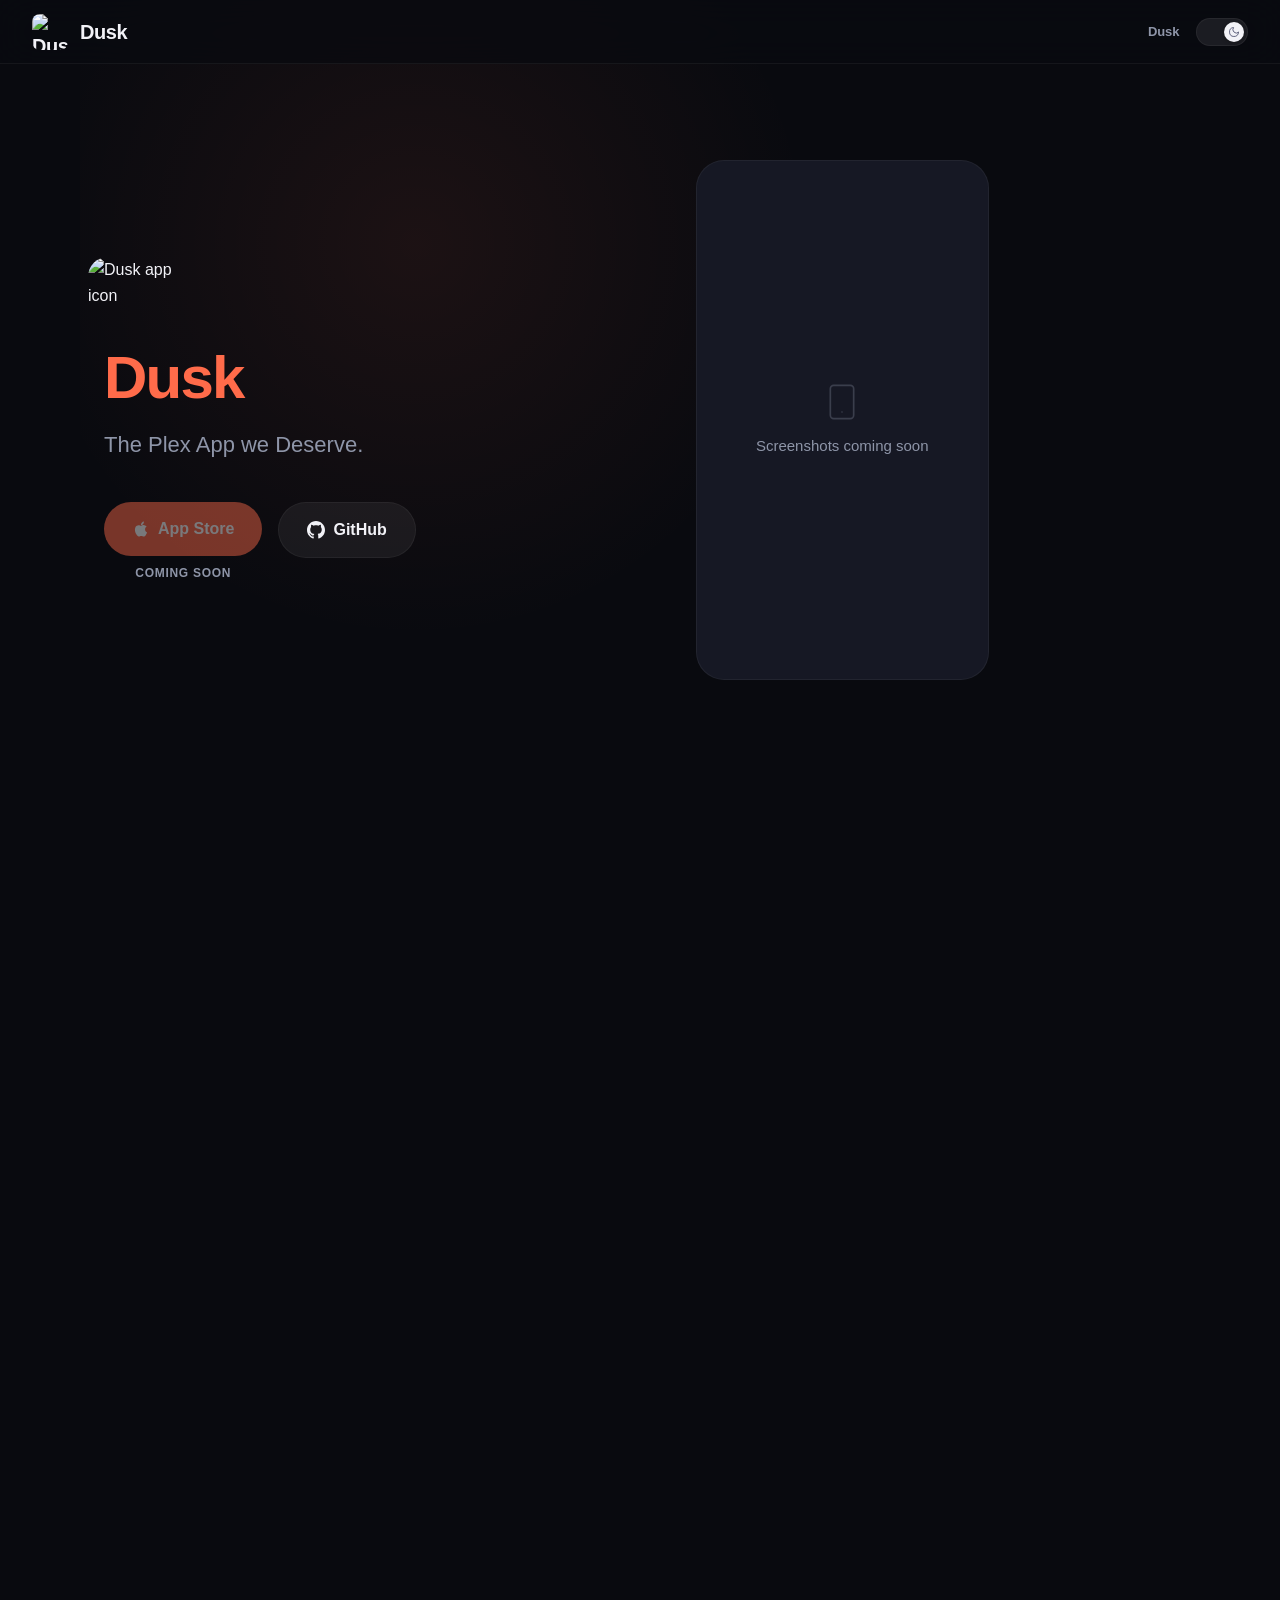
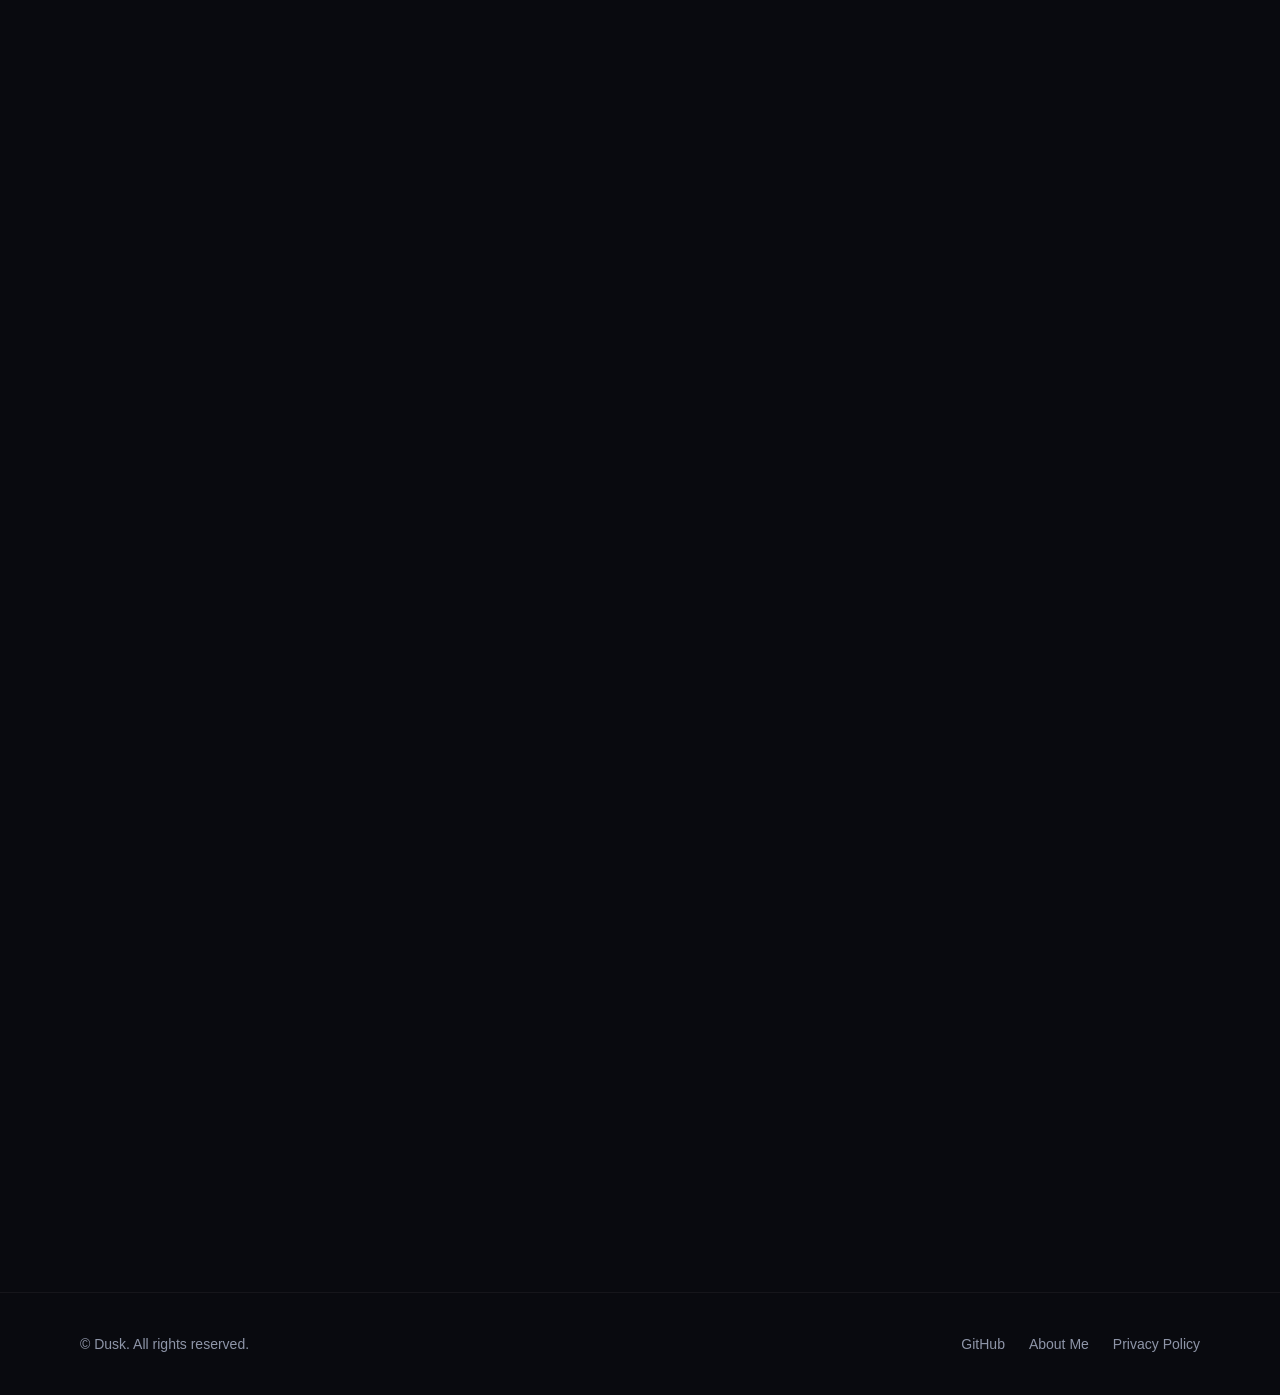
==== website/index.html @ 1515a727 "Add FAQ section to website" ====
<!DOCTYPE html>
<html lang="en" data-theme="dark">
<head>
  <meta charset="UTF-8">
  <meta name="viewport" content="width=device-width, initial-scale=1.0">
  <title>Dusk — The Plex App we Deserve for iPhone, iPad, Mac &amp; Apple TV</title>
  <meta name="description" content="Dusk is the Plex app we deserve, for iPhone, iPad, Mac, and Apple TV. Plays MKV, HEVC, DTS, and every subtitle format. Native SwiftUI, open source, no tracking.">
  <meta name="keywords" content="Plex, Plex client, iOS, iPad, Mac, Apple TV, media player, MKV, HEVC, DTS, SwiftUI, open source, streaming, direct play">
  <meta name="author" content="Marvin von Rappard">
  <meta name="theme-color" content="#090A0F" media="(prefers-color-scheme: dark)">
  <meta name="theme-color" content="#F5F7FA" media="(prefers-color-scheme: light)">
  <link rel="canonical" href="https://getdusk.app/">

  <!-- Open Graph -->
  <meta property="og:title" content="Dusk — The Plex App we Deserve.">
  <meta property="og:description" content="Native Plex client for iPhone, iPad, Mac, and Apple TV. Plays everything in your library — MKV, HEVC, DTS, subtitles. Open source.">
  <meta property="og:type" content="website">
  <meta property="og:url" content="https://getdusk.app/">
  <meta property="og:image" content="https://getdusk.app/assets/og-image.png">
  <meta property="og:image:width" content="1200">
  <meta property="og:image:height" content="630">
  <meta property="og:image:alt" content="Dusk — The Plex App we Deserve">
  <meta property="og:site_name" content="Dusk">
  <meta property="og:locale" content="en_US">

  <!-- Twitter Card -->
  <meta name="twitter:card" content="summary_large_image">
  <meta name="twitter:title" content="Dusk — The Plex App we Deserve.">
  <meta name="twitter:description" content="Native Plex client for iPhone, iPad, Mac, and Apple TV. Plays everything. Open source.">
  <meta name="twitter:image" content="https://getdusk.app/assets/og-image.png">
  <meta name="twitter:image:alt" content="Dusk — The Plex App we Deserve">

  <!-- App Links -->
  <meta name="apple-itunes-app" content="app-id=PLACEHOLDER">
  <meta property="al:ios:app_name" content="Dusk">

  <link rel="icon" type="image/png" href="/assets/app-icon.png">
  <link rel="apple-touch-icon" href="/assets/app-icon.png">
  <link rel="stylesheet" href="css/style.css">
</head>
<body>

  <!-- ===== Nav ===== -->
  <nav class="nav">
    <a href="#" class="nav-brand">
      <img src="assets/app-icon.png" alt="Dusk icon" width="36" height="36">
      <span>Dusk</span>
    </a>

    <div class="theme-switch" id="theme-switch" role="switch" aria-checked="true" aria-label="Toggle theme" tabindex="0">
      <div class="theme-switch-label">
        <div class="theme-switch-label-inner">
          <span class="theme-switch-label-text">Dawn</span>
          <span class="theme-switch-label-text">Dusk</span>
        </div>
      </div>
      <div class="theme-switch-track">
        <div class="theme-switch-knob">
          <svg class="theme-switch-icon-sun" xmlns="http://www.w3.org/2000/svg" fill="none" viewBox="0 0 24 24" stroke="currentColor" stroke-width="2" stroke-linecap="round" stroke-linejoin="round">
            <circle cx="12" cy="12" r="5"/><line x1="12" y1="1" x2="12" y2="3"/><line x1="12" y1="21" x2="12" y2="23"/><line x1="4.22" y1="4.22" x2="5.64" y2="5.64"/><line x1="18.36" y1="18.36" x2="19.78" y2="19.78"/><line x1="1" y1="12" x2="3" y2="12"/><line x1="21" y1="12" x2="23" y2="12"/><line x1="4.22" y1="19.78" x2="5.64" y2="18.36"/><line x1="18.36" y1="5.64" x2="19.78" y2="4.22"/>
          </svg>
          <svg class="theme-switch-icon-moon" xmlns="http://www.w3.org/2000/svg" fill="none" viewBox="0 0 24 24" stroke="currentColor" stroke-width="2" stroke-linecap="round" stroke-linejoin="round">
            <path d="M21 12.79A9 9 0 1 1 11.21 3 7 7 0 0 0 21 12.79z"/>
          </svg>
        </div>
      </div>
    </div>
  </nav>

  <!-- ===== Hero ===== -->
  <section class="hero">
    <div class="hero-left">
      <img src="assets/app-icon.png" alt="Dusk app icon" class="hero-icon">
      <h1><span class="accent">Dusk</span></h1>
      <p class="hero-tagline">The Plex App we Deserve.</p>
      <div class="hero-ctas">
        <div class="app-store-wrapper">
          <a href="#" class="btn btn-primary btn-disabled" aria-disabled="true">
            <svg xmlns="http://www.w3.org/2000/svg" width="18" height="18" viewBox="0 0 24 24" fill="currentColor"><path d="M18.71 19.5c-.83 1.24-1.71 2.45-3.05 2.47-1.34.03-1.77-.79-3.29-.79-1.53 0-2 .77-3.27.82-1.31.05-2.3-1.32-3.14-2.53C4.25 17 2.94 12.45 4.7 9.39c.87-1.52 2.43-2.48 4.12-2.51 1.28-.02 2.5.87 3.29.87.78 0 2.26-1.07 3.8-.91.65.03 2.47.26 3.64 1.98-.09.06-2.17 1.28-2.15 3.81.03 3.02 2.65 4.03 2.68 4.04-.03.07-.42 1.44-1.38 2.83M13 3.5c.73-.83 1.94-1.46 2.94-1.5.13 1.17-.34 2.35-1.04 3.19-.69.85-1.83 1.51-2.95 1.42-.15-1.15.41-2.35 1.05-3.11Z"/></svg>
            App Store
          </a>
          <span class="coming-soon-label">Coming Soon</span>
        </div>
        <a href="https://github.com/marvinvr/dusk-player" class="btn btn-secondary" target="_blank" rel="noopener">
          <svg xmlns="http://www.w3.org/2000/svg" width="18" height="18" viewBox="0 0 24 24" fill="currentColor"><path d="M12 0c-6.626 0-12 5.373-12 12 0 5.302 3.438 9.8 8.207 11.387.599.111.793-.261.793-.577v-2.234c-3.338.726-4.033-1.416-4.033-1.416-.546-1.387-1.333-1.756-1.333-1.756-1.089-.745.083-.729.083-.729 1.205.084 1.839 1.237 1.839 1.237 1.07 1.834 2.807 1.304 3.492.997.107-.775.418-1.305.762-1.604-2.665-.305-5.467-1.334-5.467-5.931 0-1.311.469-2.381 1.236-3.221-.124-.303-.535-1.524.117-3.176 0 0 1.008-.322 3.301 1.23.957-.266 1.983-.399 3.003-.404 1.02.005 2.047.138 3.006.404 2.291-1.552 3.297-1.23 3.297-1.23.653 1.653.242 2.874.118 3.176.77.84 1.235 1.911 1.235 3.221 0 4.609-2.807 5.624-5.479 5.921.43.372.823 1.102.823 2.222v3.293c0 .319.192.694.801.576 4.765-1.589 8.199-6.086 8.199-11.386 0-6.627-5.373-12-12-12z"/></svg>
          GitHub
        </a>
      </div>
    </div>

    <div class="hero-right">
      <div class="hero-screenshot-placeholder">
        <svg xmlns="http://www.w3.org/2000/svg" width="40" height="40" viewBox="0 0 24 24" fill="none" stroke="currentColor" stroke-width="1" stroke-linecap="round" stroke-linejoin="round"><rect x="5" y="2" width="14" height="20" rx="2" ry="2"/><line x1="12" y1="18" x2="12.01" y2="18"/></svg>
        <p>Screenshots coming soon</p>
      </div>
    </div>
  </section>

  <!-- ===== Features ===== -->
  <section class="features">
    <div class="features-header fade-in">
      <h2>Everything you need to watch.</h2>
      <p>Built from the ground up for your Plex library and every Apple device you own.</p>
    </div>
    <div class="features-grid">
      <div class="feature-card fade-in">
        <div class="feature-icon">
          <svg xmlns="http://www.w3.org/2000/svg" width="24" height="24" viewBox="0 0 24 24" fill="none" stroke="#FF6B4A" stroke-width="1.5" stroke-linecap="round" stroke-linejoin="round"><polygon points="5 3 19 12 5 21 5 3"/></svg>
        </div>
        <h3>Plays Everything</h3>
        <p>MKV, HEVC, DTS, subtitles&mdash;whatever's in your library, it just works.</p>
      </div>
      <div class="feature-card fade-in">
        <div class="feature-icon">
          <svg xmlns="http://www.w3.org/2000/svg" width="24" height="24" viewBox="0 0 24 24" fill="none" stroke="#FF6B4A" stroke-width="1.5" stroke-linecap="round" stroke-linejoin="round"><path d="M21 12.79A9 9 0 1 1 11.21 3 7 7 0 0 0 21 12.79z"/></svg>
        </div>
        <h3>Designed for the Dark</h3>
        <p>A gorgeous dark interface that lets your posters and backdrops take center stage.</p>
      </div>
      <div class="feature-card fade-in">
        <div class="feature-icon">
          <svg xmlns="http://www.w3.org/2000/svg" width="24" height="24" viewBox="0 0 24 24" fill="none" stroke="#FF6B4A" stroke-width="1.5" stroke-linecap="round" stroke-linejoin="round"><polygon points="5 4 15 12 5 20 5 4"/><line x1="19" y1="5" x2="19" y2="19"/></svg>
        </div>
        <h3>Skip the Boring Parts</h3>
        <p>Automatically skips intros and credits. Binge without lifting a finger.</p>
      </div>
      <div class="feature-card fade-in">
        <div class="feature-icon">
          <svg xmlns="http://www.w3.org/2000/svg" width="24" height="24" viewBox="0 0 24 24" fill="none" stroke="#FF6B4A" stroke-width="1.5" stroke-linecap="round" stroke-linejoin="round"><polyline points="17 1 21 5 17 9"/><path d="M3 11V9a4 4 0 0 1 4-4h14"/><polyline points="7 23 3 19 7 15"/><path d="M21 13v2a4 4 0 0 1-4 4H3"/></svg>
        </div>
        <h3>Continuous Play</h3>
        <p>Next episode starts automatically. It even asks if you fell asleep.</p>
      </div>
      <div class="feature-card fade-in">
        <div class="feature-icon">
          <svg xmlns="http://www.w3.org/2000/svg" width="24" height="24" viewBox="0 0 24 24" fill="none" stroke="#FF6B4A" stroke-width="1.5" stroke-linecap="round" stroke-linejoin="round"><rect x="2" y="2" width="12" height="12" rx="2"/><path d="M14 14h6a2 2 0 0 1 2 2v4a2 2 0 0 1-2 2h-4a2 2 0 0 1-2-2v-6z"/></svg>
        </div>
        <h3>Picture in Picture</h3>
        <p>Keep watching while you browse. Multitasking, meet movie night.</p>
      </div>
      <div class="feature-card fade-in">
        <div class="feature-icon">
          <svg xmlns="http://www.w3.org/2000/svg" width="24" height="24" viewBox="0 0 24 24" fill="none" stroke="#FF6B4A" stroke-width="1.5" stroke-linecap="round" stroke-linejoin="round"><rect x="2" y="3" width="20" height="14" rx="2" ry="2"/><line x1="8" y1="21" x2="16" y2="21"/><line x1="12" y1="17" x2="12" y2="21"/></svg>
        </div>
        <h3>Native on Every Apple Device</h3>
        <p>Real SwiftUI on iPhone, iPad, and Mac. Apple TV coming soon.</p>
      </div>
    </div>
  </section>

  <!-- ===== Tech Specs ===== -->
  <section class="specs fade-in">
    <div class="specs-row">
      <span class="spec-badge">Direct Play</span>
      <span class="spec-badge">4K HEVC</span>
      <span class="spec-badge">Resume Anywhere</span>
      <span class="spec-badge">Subtitle &amp; Audio Tracks</span>
    </div>
  </section>

  <!-- ===== Open Source ===== -->
  <section class="open-source">
    <div class="open-source-card fade-in">
      <h2>Open source.</h2>
      <p>Dusk is built with Swift and SwiftUI, licensed under MIT. Read the code, contribute, or build your own.</p>
      <div class="open-source-ctas">
        <a href="https://github.com/marvinvr/dusk-player" class="btn btn-secondary" target="_blank" rel="noopener">
          <svg xmlns="http://www.w3.org/2000/svg" width="18" height="18" viewBox="0 0 24 24" fill="currentColor"><path d="M12 0c-6.626 0-12 5.373-12 12 0 5.302 3.438 9.8 8.207 11.387.599.111.793-.261.793-.577v-2.234c-3.338.726-4.033-1.416-4.033-1.416-.546-1.387-1.333-1.756-1.333-1.756-1.089-.745.083-.729.083-.729 1.205.084 1.839 1.237 1.839 1.237 1.07 1.834 2.807 1.304 3.492.997.107-.775.418-1.305.762-1.604-2.665-.305-5.467-1.334-5.467-5.931 0-1.311.469-2.381 1.236-3.221-.124-.303-.535-1.524.117-3.176 0 0 1.008-.322 3.301 1.23.957-.266 1.983-.399 3.003-.404 1.02.005 2.047.138 3.006.404 2.291-1.552 3.297-1.23 3.297-1.23.653 1.653.242 2.874.118 3.176.77.84 1.235 1.911 1.235 3.221 0 4.609-2.807 5.624-5.479 5.921.43.372.823 1.102.823 2.222v3.293c0 .319.192.694.801.576 4.765-1.589 8.199-6.086 8.199-11.386 0-6.627-5.373-12-12-12z"/></svg>
          View on GitHub
        </a>
        <a href="https://marvinvr.ch" class="btn btn-secondary" target="_blank" rel="noopener">
          About the Developer
        </a>
      </div>
    </div>
  </section>

  <!-- ===== FAQ ===== -->
  <section class="faq">
    <div class="faq-header fade-in">
      <h2>Frequently Asked Questions</h2>
    </div>
    <div class="faq-list">
      <details class="faq-item fade-in">
        <summary class="faq-question">Is Dusk free?</summary>
        <div class="faq-answer">
          <p>Yes, Dusk is free and open source. Publishing to the App Store and maintaining a developer account costs money, so a small one-time fee is charged there. You're always welcome to compile it yourself from <a href="https://github.com/marvinvr/dusk-player" target="_blank" rel="noopener">GitHub</a>.</p>
        </div>
      </details>
      <details class="faq-item fade-in">
        <summary class="faq-question">Will Dusk support Apple TV?</summary>
        <div class="faq-answer">
          <p>Yes, Apple TV support is coming next.</p>
        </div>
      </details>
      <details class="faq-item fade-in">
        <summary class="faq-question">Will Dusk support Jellyfin?</summary>
        <div class="faq-answer">
          <p>It's on the roadmap. First we want to refine and polish the Plex experience, then we'll expand to other backends.</p>
        </div>
      </details>
      <details class="faq-item fade-in">
        <summary class="faq-question">Does Dusk require a powerful server?</summary>
        <div class="faq-answer">
          <p>Nope. Dusk uses direct play exclusively, so your server just serves the file as-is without any transcoding. Even a low-power NAS will work great.</p>
        </div>
      </details>
      <details class="faq-item fade-in">
        <summary class="faq-question">What formats are supported?</summary>
        <div class="faq-answer">
          <p>MKV, MP4, MOV, HEVC, H.264, DTS, AAC, AC3, PGS subtitles, SRT, ASS.</p>
        </div>
      </details>
      <details class="faq-item fade-in">
        <summary class="faq-question">Does Dusk collect any data?</summary>
        <div class="faq-answer">
          <p>No. See our <a href="/privacy/">Privacy Policy</a> for details.</p>
        </div>
      </details>
    </div>
  </section>

  <!-- ===== Footer ===== -->
  <footer class="footer">
    <div class="footer-content">
      <div class="footer-left">&copy; <span id="year"></span> Dusk. All rights reserved.</div>
      <div class="footer-links">
        <a href="https://github.com/marvinvr/dusk-player" target="_blank" rel="noopener">GitHub</a>
        <a href="https://marvinvr.ch" target="_blank" rel="noopener">About Me</a>
        <a href="/privacy/">Privacy Policy</a>
      </div>
    </div>
  </footer>

  <script src="js/main.js"></script>
</body>
</html>
---- website/css/style.css ----
/* ============================================
   Dusk Marketing Website — style.css
   ============================================ */

/* --- Reset & Base --- */
*, *::before, *::after {
  margin: 0;
  padding: 0;
  box-sizing: border-box;
}

:root {
  /* Dusk (Dark) */
  --bg: #090A0F;
  --surface: #161824;
  --border: rgba(255, 255, 255, 0.05);
  --text-primary: #F2F2F7;
  --text-secondary: #8E95A8;
  --glass-bg: rgba(22, 24, 36, 0.6);
  --nav-bg: rgba(9, 10, 15, 0.8);
  --hero-glow: rgba(255, 107, 74, 0.08);
  --card-hover-border: rgba(255, 255, 255, 0.1);
  --badge-bg: rgba(255, 255, 255, 0.06);
  --badge-text: #8E95A8;
  --switch-bg: rgba(255, 255, 255, 0.08);
  --switch-knob: #F2F2F7;
  --switch-knob-shadow: rgba(0, 0, 0, 0.3);

  /* Shared */
  --accent: #FF6B4A;
  --accent-hover: #FF8266;
  --accent-glow: rgba(255, 107, 74, 0.3);
  --radius-card: 28px;
  --radius-button: 100px;
  --radius-poster: 16px;
  --max-width: 1120px;
  --transition: 0.3s ease;
}

[data-theme="light"] {
  --bg: #F5F7FA;
  --surface: #FFFFFF;
  --border: rgba(0, 0, 0, 0.05);
  --text-primary: #1C1C1E;
  --text-secondary: #636366;
  --glass-bg: rgba(255, 255, 255, 0.6);
  --nav-bg: rgba(245, 247, 250, 0.8);
  --hero-glow: rgba(255, 107, 74, 0.06);
  --card-hover-border: rgba(0, 0, 0, 0.1);
  --badge-bg: rgba(0, 0, 0, 0.04);
  --badge-text: #636366;
  --switch-bg: rgba(0, 0, 0, 0.08);
  --switch-knob: #FFFFFF;
  --switch-knob-shadow: rgba(0, 0, 0, 0.12);
}

html {
  scroll-behavior: smooth;
  -webkit-text-size-adjust: 100%;
}

body {
  font-family: -apple-system, BlinkMacSystemFont, 'SF Pro Display', 'SF Pro Text',
               'Helvetica Neue', Arial, sans-serif;
  background-color: var(--bg);
  color: var(--text-primary);
  line-height: 1.6;
  transition: background-color var(--transition), color var(--transition);
  overflow-x: hidden;
}

a {
  color: inherit;
  text-decoration: none;
}

img {
  display: block;
  max-width: 100%;
}

/* --- Nav --- */
.nav {
  position: fixed;
  top: 0;
  left: 0;
  right: 0;
  z-index: 100;
  padding: 0 32px;
  height: 64px;
  display: flex;
  align-items: center;
  justify-content: space-between;
  background: var(--nav-bg);
  backdrop-filter: blur(20px) saturate(180%);
  -webkit-backdrop-filter: blur(20px) saturate(180%);
  border-bottom: 1px solid var(--border);
}

.nav-brand {
  display: flex;
  align-items: center;
  gap: 12px;
  font-size: 20px;
  font-weight: 700;
  letter-spacing: -0.02em;
}

.nav-brand img {
  width: 36px;
  height: 36px;
  border-radius: 8px;
}

/* --- Theme Switch (Single-label animated toggle) --- */
.theme-switch {
  position: relative;
  display: flex;
  align-items: center;
  gap: 10px;
  cursor: pointer;
  user-select: none;
  -webkit-user-select: none;
  padding: 6px 0;
}

.theme-switch-label {
  font-size: 13px;
  font-weight: 600;
  letter-spacing: -0.01em;
  color: var(--text-secondary);
  position: relative;
  overflow: hidden;
  width: 38px;
  height: 18px;
}

.theme-switch-label-inner {
  display: flex;
  flex-direction: column;
  transition: transform 0.4s cubic-bezier(0.4, 0, 0.2, 1);
}

[data-theme="dark"] .theme-switch-label-inner {
  transform: translateY(-50%);
}

.theme-switch-label-text {
  height: 18px;
  line-height: 18px;
}

.theme-switch-track {
  position: relative;
  width: 52px;
  height: 28px;
  background: var(--switch-bg);
  border: 1px solid var(--border);
  border-radius: 100px;
  transition: background var(--transition), border-color var(--transition);
  flex-shrink: 0;
}

.theme-switch:hover .theme-switch-track {
  border-color: var(--card-hover-border);
}

.theme-switch-knob {
  position: absolute;
  top: 3px;
  left: 3px;
  width: 20px;
  height: 20px;
  border-radius: 50%;
  background: var(--switch-knob);
  box-shadow: 0 1px 4px var(--switch-knob-shadow);
  transition: transform 0.4s cubic-bezier(0.4, 0, 0.2, 1),
              background var(--transition),
              box-shadow var(--transition);
  display: flex;
  align-items: center;
  justify-content: center;
  overflow: hidden;
}

[data-theme="dark"] .theme-switch-knob {
  transform: translateX(24px);
}

.theme-switch-knob svg {
  width: 12px;
  height: 12px;
  position: absolute;
  transition: opacity 0.3s ease, transform 0.4s cubic-bezier(0.4, 0, 0.2, 1);
}

.theme-switch-icon-sun {
  color: #FF9500;
}

.theme-switch-icon-moon {
  color: #636680;
}

/* Show/hide the correct icon */
[data-theme="light"] .theme-switch-icon-sun {
  opacity: 1;
  transform: rotate(0deg);
}
[data-theme="light"] .theme-switch-icon-moon {
  opacity: 0;
  transform: rotate(90deg);
}
[data-theme="dark"] .theme-switch-icon-sun {
  opacity: 0;
  transform: rotate(-90deg);
}
[data-theme="dark"] .theme-switch-icon-moon {
  opacity: 1;
  transform: rotate(0deg);
}

.theme-switch:focus-visible .theme-switch-track {
  outline: 2px solid var(--accent);
  outline-offset: 2px;
}

/* --- Hero --- */
.hero {
  position: relative;
  display: flex;
  align-items: center;
  justify-content: center;
  gap: 64px;
  padding: 160px 24px 100px;
  max-width: var(--max-width);
  margin: 0 auto;
  overflow: hidden;
}

.hero::before {
  content: '';
  position: absolute;
  top: -20%;
  left: 30%;
  transform: translateX(-50%);
  width: 800px;
  height: 800px;
  background: radial-gradient(circle, var(--hero-glow) 0%, transparent 70%);
  pointer-events: none;
}

.hero-left {
  position: relative;
  z-index: 1;
  flex: 1;
  min-width: 0;
}

.hero-icon {
  width: 88px;
  height: 88px;
  border-radius: 20px;
  margin-bottom: 0;
  margin-left: -16px;
}

.hero h1 {
  font-size: clamp(40px, 5vw, 60px);
  font-weight: 800;
  letter-spacing: -0.03em;
  line-height: 1.1;
  margin-bottom: 16px;
}

.hero h1 .accent {
  color: var(--accent);
}

.hero-tagline {
  font-size: clamp(18px, 2vw, 22px);
  color: var(--text-secondary);
  max-width: 400px;
  margin-bottom: 40px;
}

.hero-ctas {
  display: flex;
  align-items: flex-start;
  gap: 16px;
  flex-wrap: wrap;
}

.btn {
  display: inline-flex;
  align-items: center;
  gap: 8px;
  padding: 14px 28px;
  border-radius: var(--radius-button);
  font-size: 16px;
  font-weight: 600;
  border: none;
  cursor: pointer;
  transition: all var(--transition);
  text-decoration: none;
}

.btn-primary {
  background: var(--accent);
  color: #fff;
}

.btn-primary:hover {
  background: var(--accent-hover);
  box-shadow: 0 8px 32px var(--accent-glow);
  transform: translateY(-1px);
}

.btn-secondary {
  background: var(--badge-bg);
  color: var(--text-primary);
  border: 1px solid var(--border);
}

.btn-secondary:hover {
  border-color: var(--card-hover-border);
  transform: translateY(-1px);
}

.btn svg {
  flex-shrink: 0;
}

.btn-disabled {
  opacity: 0.45;
  cursor: default;
  pointer-events: none;
}

.app-store-wrapper {
  display: flex;
  flex-direction: column;
  align-items: center;
  gap: 8px;
}

.coming-soon-label {
  font-size: 12px;
  font-weight: 600;
  text-transform: uppercase;
  letter-spacing: 0.06em;
  color: var(--text-secondary);
}

/* --- Hero Screenshot --- */
.hero-right {
  position: relative;
  z-index: 1;
  flex: 1;
  min-width: 0;
  max-width: 480px;
}

.hero-screenshot-placeholder {
  background: var(--surface);
  border: 1px solid var(--border);
  border-radius: var(--radius-card);
  padding: 80px 40px;
  display: flex;
  flex-direction: column;
  align-items: center;
  gap: 12px;
  color: var(--text-secondary);
  transition: background var(--transition), border-color var(--transition);
  aspect-ratio: 9 / 16;
  max-height: 520px;
  justify-content: center;
}

.hero-screenshot-placeholder svg {
  opacity: 0.3;
}

.hero-screenshot-placeholder p {
  font-size: 15px;
}

/* --- Features --- */
.features {
  padding: 80px 24px;
  max-width: var(--max-width);
  margin: 0 auto;
}

.features-header {
  text-align: center;
  margin-bottom: 56px;
}

.features-header h2 {
  font-size: clamp(28px, 4vw, 40px);
  font-weight: 700;
  letter-spacing: -0.02em;
  margin-bottom: 12px;
}

.features-header p {
  color: var(--text-secondary);
  font-size: 18px;
  max-width: 480px;
  margin: 0 auto;
}

.features-grid {
  display: grid;
  grid-template-columns: repeat(3, 1fr);
  gap: 20px;
}

.feature-card {
  background: var(--glass-bg);
  backdrop-filter: blur(16px) saturate(150%);
  -webkit-backdrop-filter: blur(16px) saturate(150%);
  border: 1px solid var(--border);
  border-radius: var(--radius-card);
  padding: 36px 28px;
  transition: all var(--transition);
}

.feature-card:hover {
  border-color: var(--card-hover-border);
  transform: translateY(-4px);
  box-shadow: 0 12px 40px rgba(0, 0, 0, 0.15);
}

.feature-icon {
  width: 48px;
  height: 48px;
  border-radius: 14px;
  background: rgba(255, 107, 74, 0.1);
  display: flex;
  align-items: center;
  justify-content: center;
  margin-bottom: 20px;
  font-size: 22px;
}

.feature-card h3 {
  font-size: 20px;
  font-weight: 700;
  letter-spacing: -0.01em;
  margin-bottom: 8px;
}

.feature-card p {
  color: var(--text-secondary);
  font-size: 15px;
  line-height: 1.6;
}

/* --- Tech Specs --- */
.specs {
  padding: 40px 24px 80px;
  max-width: var(--max-width);
  margin: 0 auto;
}

.specs-row {
  display: flex;
  justify-content: center;
  gap: 12px;
  flex-wrap: wrap;
}

.spec-badge {
  background: var(--badge-bg);
  border: 1px solid var(--border);
  border-radius: var(--radius-button);
  padding: 10px 24px;
  font-size: 14px;
  font-weight: 600;
  color: var(--badge-text);
  letter-spacing: -0.01em;
  font-family: 'SF Mono', SFMono-Regular, ui-monospace, Menlo, monospace;
  transition: background var(--transition), border-color var(--transition), color var(--transition);
}

/* --- Open Source --- */
.open-source {
  padding: 0 24px 80px;
  text-align: center;
  max-width: var(--max-width);
  margin: 0 auto;
}

.open-source-card {
  background: var(--glass-bg);
  backdrop-filter: blur(16px) saturate(150%);
  -webkit-backdrop-filter: blur(16px) saturate(150%);
  border: 1px solid var(--border);
  border-radius: var(--radius-card);
  padding: 56px 40px;
  transition: border-color var(--transition), background var(--transition);
}

.open-source-card:hover {
  border-color: var(--card-hover-border);
}

.open-source h2 {
  font-size: clamp(24px, 3.5vw, 32px);
  font-weight: 700;
  letter-spacing: -0.02em;
  margin-bottom: 12px;
}

.open-source p {
  color: var(--text-secondary);
  font-size: 17px;
  max-width: 520px;
  margin: 0 auto 32px;
  line-height: 1.7;
}

.open-source-ctas {
  display: flex;
  justify-content: center;
  gap: 12px;
  flex-wrap: wrap;
}

/* --- FAQ --- */
.faq {
  padding: 0 24px 80px;
  max-width: 720px;
  margin: 0 auto;
}

.faq-header {
  text-align: center;
  margin-bottom: 40px;
}

.faq-header h2 {
  font-size: clamp(24px, 3.5vw, 32px);
  font-weight: 700;
  letter-spacing: -0.02em;
}

.faq-list {
  display: flex;
  flex-direction: column;
  gap: 12px;
}

.faq-item {
  background: var(--glass-bg);
  backdrop-filter: blur(16px) saturate(150%);
  -webkit-backdrop-filter: blur(16px) saturate(150%);
  border: 1px solid var(--border);
  border-radius: 16px;
  transition: border-color var(--transition), background var(--transition);
}

.faq-item:hover {
  border-color: var(--card-hover-border);
}

.faq-item[open] {
  border-color: var(--card-hover-border);
}

.faq-question {
  padding: 20px 24px;
  font-size: 17px;
  font-weight: 600;
  letter-spacing: -0.01em;
  cursor: pointer;
  list-style: none;
  display: flex;
  align-items: center;
  justify-content: space-between;
  gap: 16px;
}

.faq-question::-webkit-details-marker {
  display: none;
}

.faq-question::after {
  content: '+';
  font-size: 20px;
  font-weight: 400;
  color: var(--text-secondary);
  transition: transform 0.3s ease;
  flex-shrink: 0;
}

.faq-item[open] .faq-question::after {
  transform: rotate(45deg);
}

.faq-answer {
  padding: 0 24px 20px;
}

.faq-answer p {
  color: var(--text-secondary);
  font-size: 15px;
  line-height: 1.7;
}

.faq-answer a {
  color: var(--accent);
  text-decoration: underline;
  text-underline-offset: 2px;
}

.faq-answer a:hover {
  color: var(--accent-hover);
}

/* --- Footer --- */
.footer {
  padding: 40px 24px;
  text-align: center;
  border-top: 1px solid var(--border);
  margin-top: 40px;
}

.footer-content {
  max-width: var(--max-width);
  margin: 0 auto;
  display: flex;
  justify-content: space-between;
  align-items: center;
  flex-wrap: wrap;
  gap: 16px;
}

.footer-left {
  color: var(--text-secondary);
  font-size: 14px;
}

.footer-links {
  display: flex;
  gap: 24px;
}

.footer-links a {
  color: var(--text-secondary);
  font-size: 14px;
  transition: color var(--transition);
}

.footer-links a:hover {
  color: var(--text-primary);
}

/* --- Animations --- */
.fade-in {
  opacity: 0;
  transform: translateY(20px);
  transition: opacity 0.6s ease, transform 0.6s ease;
}

.fade-in.visible {
  opacity: 1;
  transform: translateY(0);
}

/* stagger children */
.features-grid .feature-card:nth-child(1) { transition-delay: 0.0s; }
.features-grid .feature-card:nth-child(2) { transition-delay: 0.08s; }
.features-grid .feature-card:nth-child(3) { transition-delay: 0.16s; }
.features-grid .feature-card:nth-child(4) { transition-delay: 0.24s; }
.features-grid .feature-card:nth-child(5) { transition-delay: 0.32s; }
.features-grid .feature-card:nth-child(6) { transition-delay: 0.40s; }

/* --- Responsive --- */
@media (max-width: 900px) {
  .hero {
    flex-direction: column;
    text-align: center;
    padding: 140px 24px 80px;
    gap: 48px;
  }

  .hero-left {
    display: flex;
    flex-direction: column;
    align-items: center;
  }

  .hero-tagline {
    margin-left: auto;
    margin-right: auto;
  }

  .hero-ctas {
    justify-content: center;
  }

  .hero-right {
    max-width: 320px;
    width: 100%;
  }

  .features-grid {
    grid-template-columns: repeat(2, 1fr);
  }
}

@media (max-width: 640px) {
  .nav {
    padding: 0 16px;
  }

  .hero {
    padding: 120px 20px 60px;
  }

  .hero-icon {
    width: 44px;
    height: 44px;
  }

  .features-grid {
    grid-template-columns: 1fr;
    gap: 16px;
  }

  .feature-card {
    padding: 28px 24px;
  }

  .hero-ctas {
    flex-direction: column;
    align-items: center;
    width: 100%;
  }

  .hero-ctas .btn {
    width: 100%;
    justify-content: center;
  }

  .app-store-wrapper {
    width: 100%;
  }

  .hero-right {
    max-width: 260px;
  }

  .hero-screenshot-placeholder {
    padding: 56px 24px;
    border-radius: 20px;
  }

  .footer-content {
    flex-direction: column;
    text-align: center;
  }

  .open-source-card {
    padding: 40px 24px;
  }

  .open-source-ctas {
    flex-direction: column;
    align-items: center;
  }

  .specs-row {
    gap: 8px;
  }

  .spec-badge {
    padding: 8px 16px;
    font-size: 12px;
  }

  .theme-switch-label {
    display: none;
  }
}
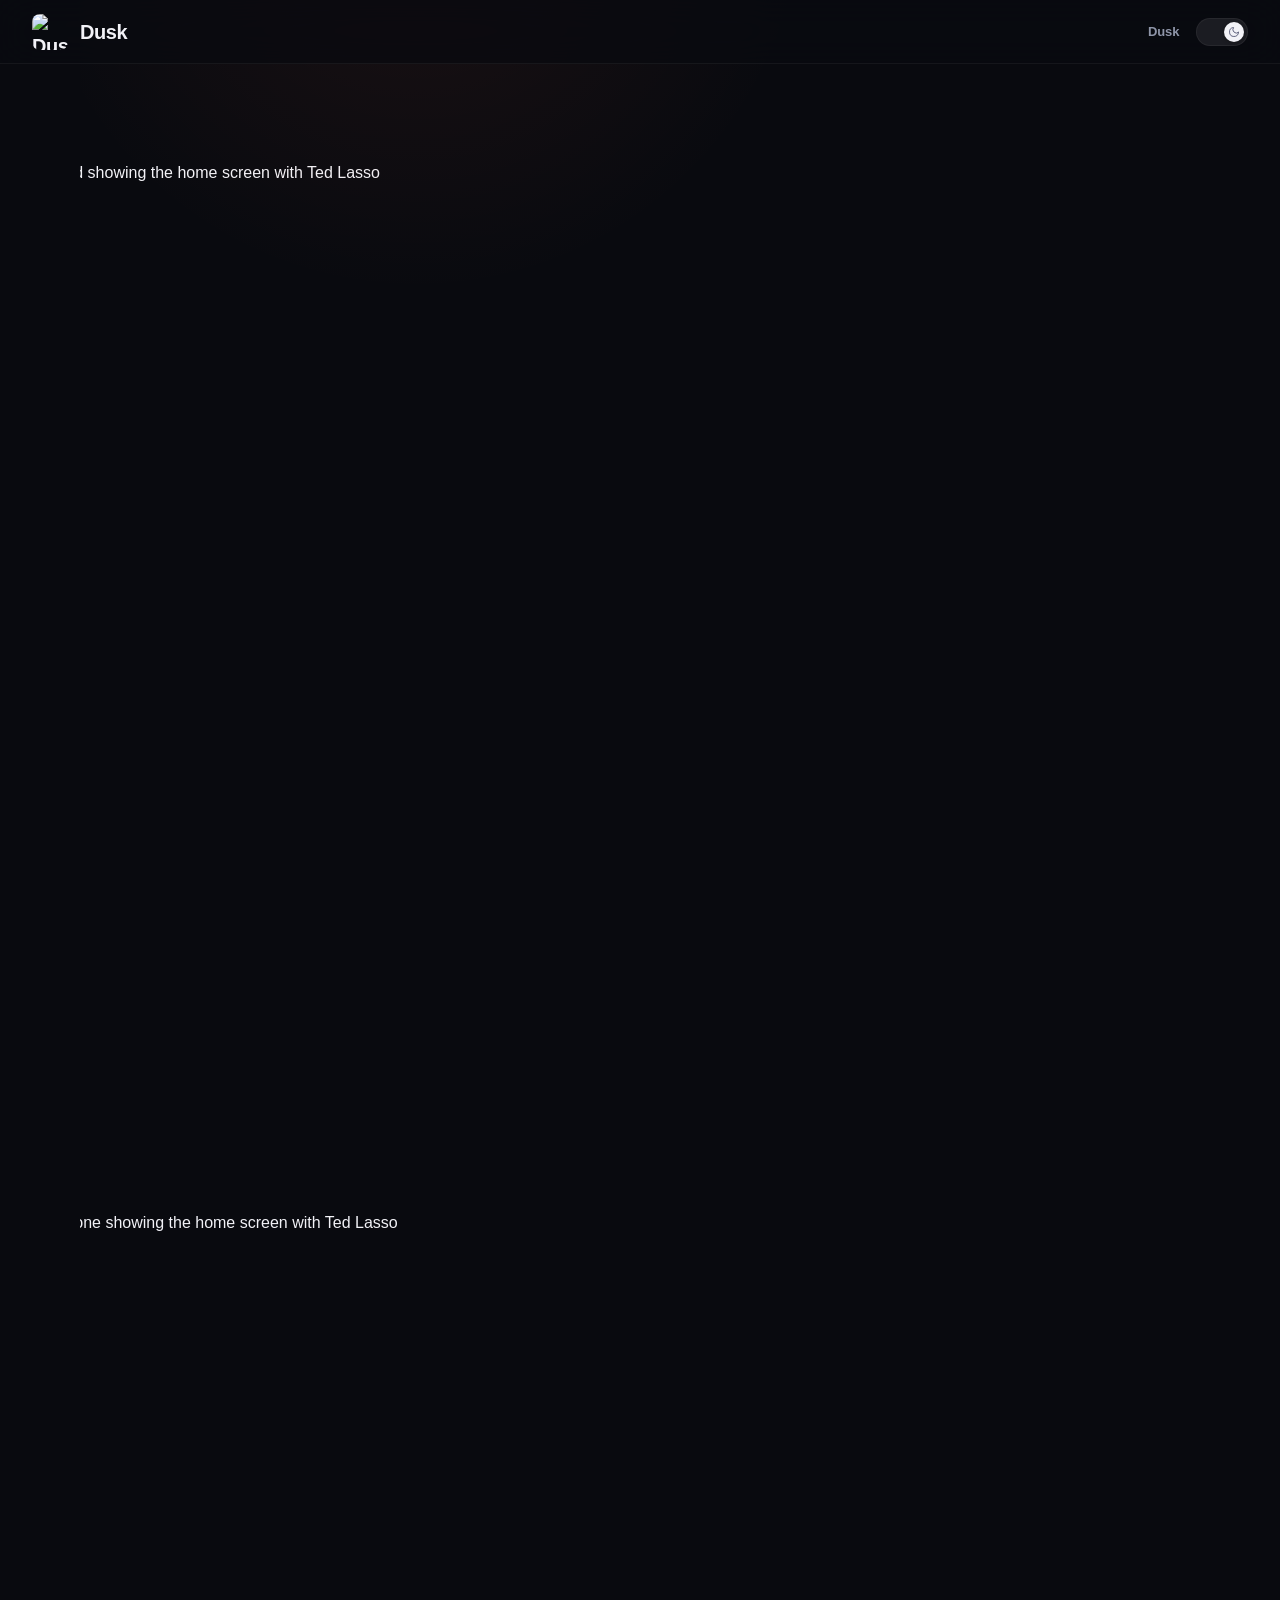
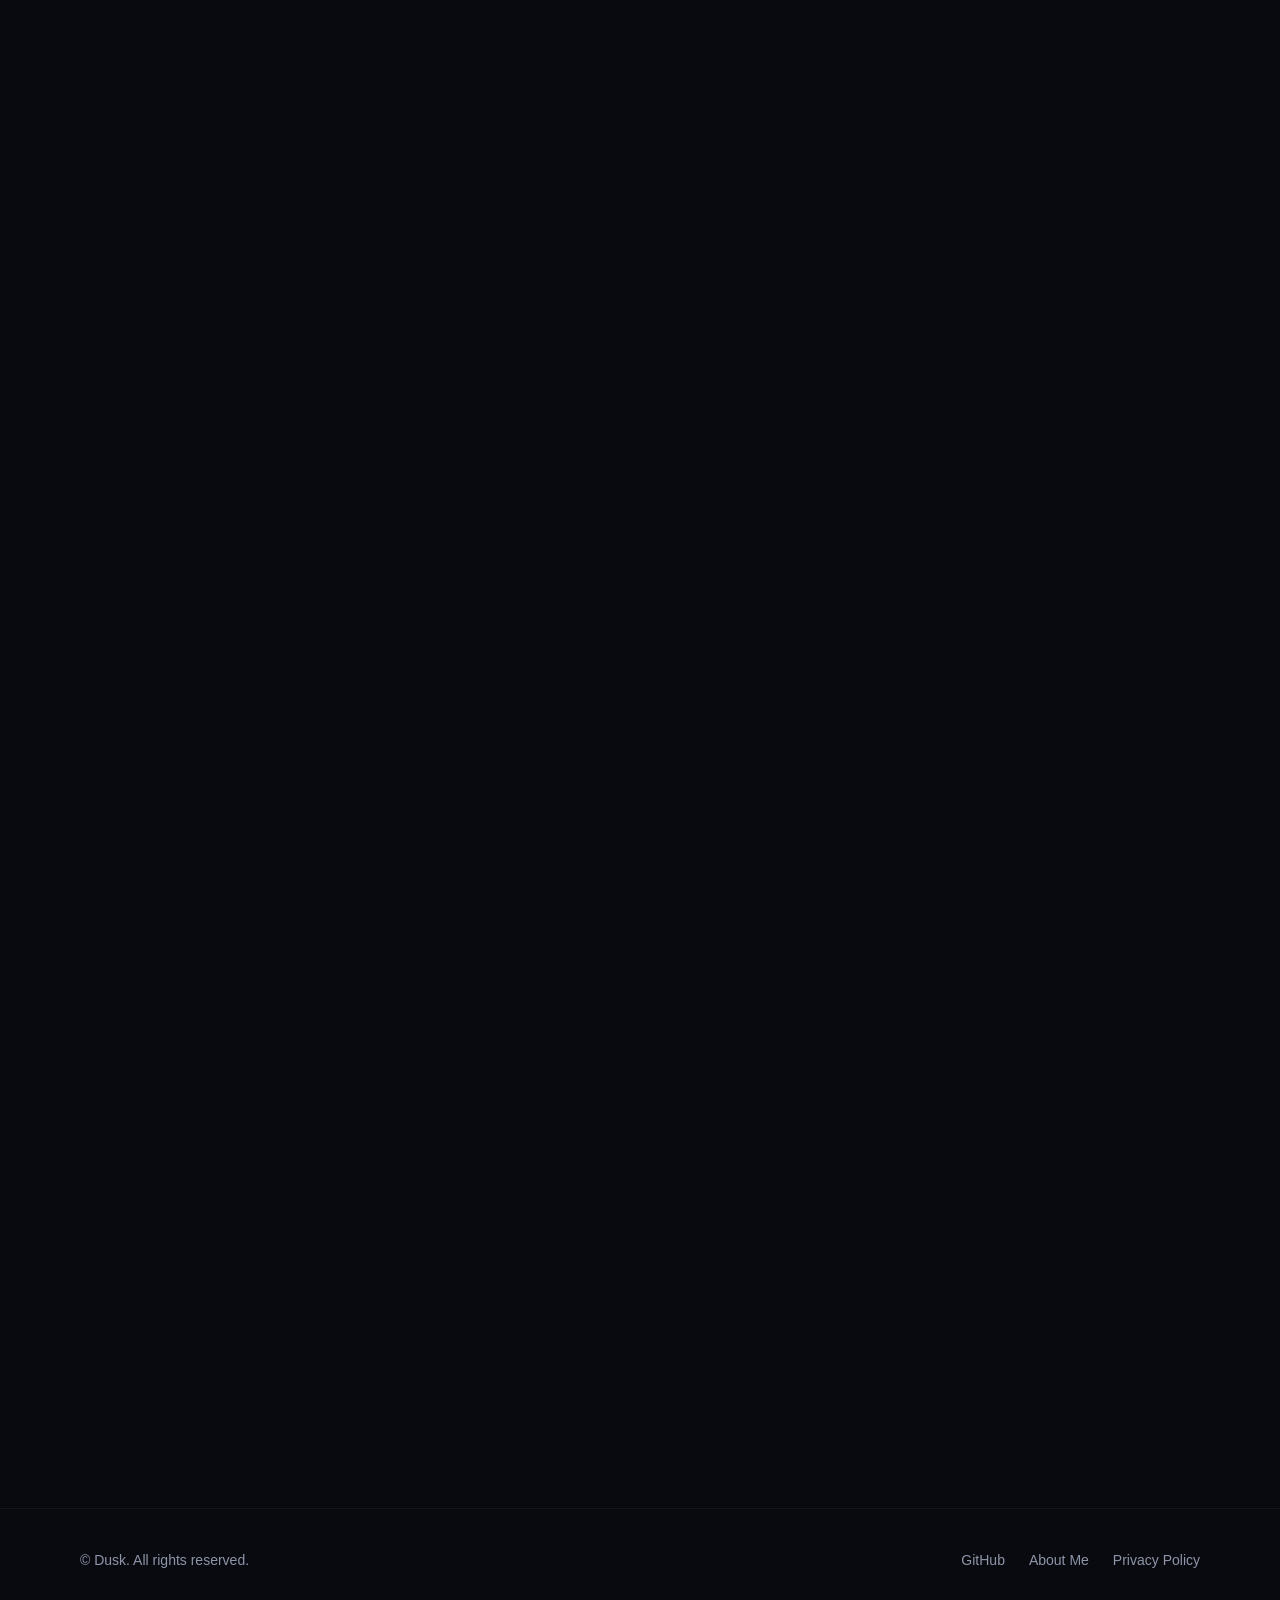
==== commit 56a13af8: "Fix Tracking" ====
--- a/website/index.html
+++ b/website/index.html
@@ -37,6 +37,11 @@
   <link rel="icon" type="image/png" href="/assets/app-icon.png">
   <link rel="apple-touch-icon" href="/assets/app-icon.png">
   <link rel="stylesheet" href="css/style.css">
+  <script
+    src="https://rybbit.marvinvr.ch/api/script.js"
+    data-site-id="89ecd6cb5f71"
+    defer
+  ></script>
 </head>
 <body>
 
@@ -88,10 +93,18 @@
       </div>
     </div>
 
-    <div class="hero-right">
-      <div class="hero-screenshot-placeholder">
-        <svg xmlns="http://www.w3.org/2000/svg" width="40" height="40" viewBox="0 0 24 24" fill="none" stroke="currentColor" stroke-width="1" stroke-linecap="round" stroke-linejoin="round"><rect x="5" y="2" width="14" height="20" rx="2" ry="2"/><line x1="12" y1="18" x2="12.01" y2="18"/></svg>
-        <p>Screenshots coming soon</p>
+    <div class="hero-devices">
+      <div class="device-ipad">
+        <picture>
+          <source srcset="assets/ipad-main.webp" type="image/webp">
+          <img src="assets/ipad-main.png" alt="Dusk on iPad showing the home screen with Ted Lasso" loading="eager" width="1400" height="1050">
+        </picture>
+      </div>
+      <div class="device-iphone">
+        <picture>
+          <source srcset="assets/iphone-main.webp" type="image/webp">
+          <img src="assets/iphone-main.png" alt="Dusk on iPhone showing the home screen with Ted Lasso" loading="eager" width="552" height="1200">
+        </picture>
       </div>
     </div>
   </section>
@@ -217,6 +230,12 @@
           <p>No. See our <a href="/privacy/">Privacy Policy</a> for details.</p>
         </div>
       </details>
+      <details class="faq-item fade-in">
+        <summary class="faq-question">Was this app built with AI coding assistance?</summary>
+        <div class="faq-answer">
+          <p>Yes, primarily OpenAI Codex.</p>
+        </div>
+      </details>
     </div>
   </section>
 
